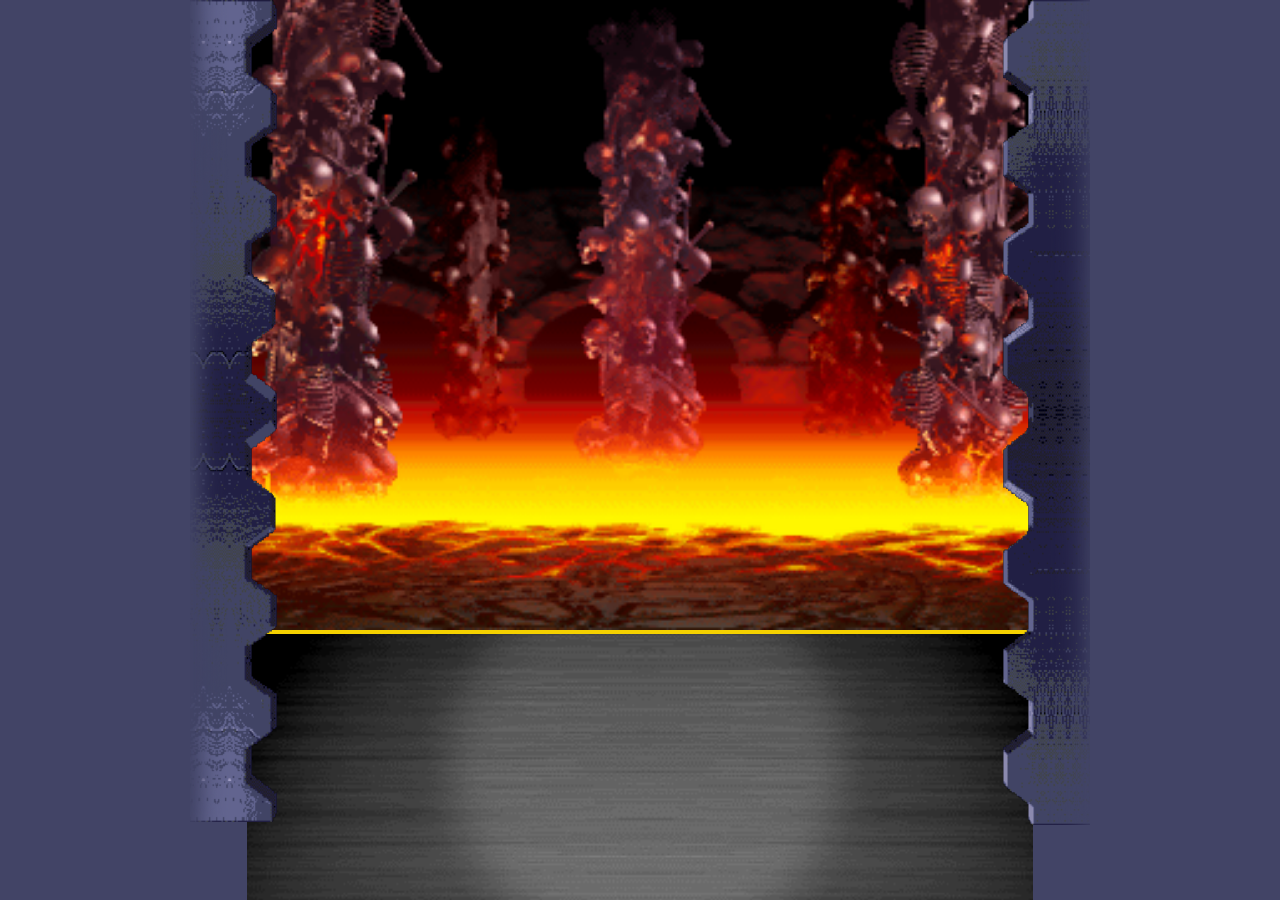
==== index.html @ e9aafe8f "first commit" ====
<!doctype html>
<html lang="en">
<head>
  <meta charset="UTF-8">
  <meta name="viewport"
    content="width=device-width, user-scalable=no, initial-scale=1.0, maximum-scale=1.0, minimum-scale=1.0">
  <meta http-equiv="X-UA-Compatible" content="ie=edge">
  <title>MK - JSMarathon - Arenas</title>
  <link rel="stylesheet" href="style.css">
</head>
<body>
  <div class="root">
    <div class="arenas arena1"></div>
    <div class="chat"></div>
    <div class="wall-left"></div>
    <div class="wall-right"></div>
  </div>
  <script src="main.js"></script>
</body>
</html>
---- style.css ----
@font-face {
    font-family: 'Mortal Kombat 3';
    src: url('./assets/fonts/MortalKombat3-Regular.eot');
    src: url('./assets/fonts/MortalKombat3-Regular.eot?#iefix') format('embedded-opentype'),
        url('./assets/fonts/MortalKombat3-Regular.woff2') format('woff2'),
        url('./assets/fonts/MortalKombat3-Regular.woff') format('woff'),
        url('./assets/fonts/MortalKombat3-Regular.ttf') format('truetype');
    font-weight: normal;
    font-style: normal;
    font-display: swap;
}


*,
*:before,
*:after {
    box-sizing: border-box;
}

html {
    margin: 0;
    padding: 0;
}

body {
    background-color: #424542;
    margin: 0;
    padding: 0;
}

.root {
    display: flex;
    justify-content: center;
    width: 100%;
    flex-direction: column;
    align-items: center;
    position: relative;
    background: #424466;
}

.wall-left {
    position: absolute;
    width: 87px;
    background: url(assets/wall-left.png);
    height: 100vh;
    background-size: contain;
    background-repeat: no-repeat;
    top: 0;
    z-index: 100;
    left: 50%;
    transform: translate(-450px, 0px);
}

.wall-right {
    position: absolute;
    width: 87px;
    background: url(./assets/wall-right.png);
    height: 100vh;
    background-size: contain;
    background-repeat: no-repeat;
    top: 0;
    z-index: 100;
    right: 50%;
    transform: translate(450px, 0px);
}

.arenas {
    width: 786px;
    height: 70vh;
    background-size: cover;
    background-position: center;
    background-repeat: no-repeat;
    position: relative;
    display: flex;
}

.arenas.arena1 {
    background-image: url(./assets/scorpions-lair-arenas.png);
}

.arenas.arena2 {
    background-image: url(./assets/the-cave.png);
}

.arenas.arena3 {
    background-image: url(./assets/jade-s-desert.png);
}

.arenas.arena4 {
    background-image: url(./assets/scislac-busorez.png);
}

.arenas.arena5 {
    background-image: url(./assets/waterfront.png);
}

.player1,
.player2 {
    width: 50%;
    position: relative;
}

.progressbar {
    width: 295px;
    border: 4px solid #f5d100;
    position: absolute;
    top: 59px;
    height: 28px;
    background-color: #cd0e03;
    display: flex;
}

.player1 .progressbar {
    left: 38px;
}

.player2 .progressbar {
    right: 38px;
    flex-direction: row-reverse;
}

.extralife {
    width: 90px;
    border: 2px solid #f5d100;
    position: absolute;
    top: 85px;
    height: 12px;
    background-color: #cd0e03;
    display: flex;
}

.player1 .extralife {
    left: 38px;
}

.player2 .extralife {
    right: 38px;
    flex-direction: row-reverse;
}

.extralife .life {
    background: #00d600;
}

.life {
    background-color: #0431f9;
    height: 100%;
    width: 90%;
}

.name {
    position: absolute;
    font-family: 'Mortal Kombat 3';
    font-size: 26px;
    line-height: 20px;
    letter-spacing: 2px;
    color: #efefef;
    top: 0;
}

.player1 .name {
    left: 5px;
}

.player2 .name {
    right: 5px;
}

.chat {
    width: 786px;
    height: 30vh;
    background: url(./assets/versus.png);
    background-size: cover;
    background-position: center;
    border-top: 4px solid #f5d100;
}

.character {
    position: absolute;
    bottom: 20px;
    width: 150px;
    height: 268px;
}

.player1 .character {
    left: 60px;
}

.player2 .character {
    right: 60px;
}

.player2 .character img {
    transform: scaleX(-1);
}

.character img {
    height: 100%;
}

.fight {
    position: absolute;
    z-index: 100;
    top: 20%;
    width: 300px;
}

.fight img {
    width: 100%;
}
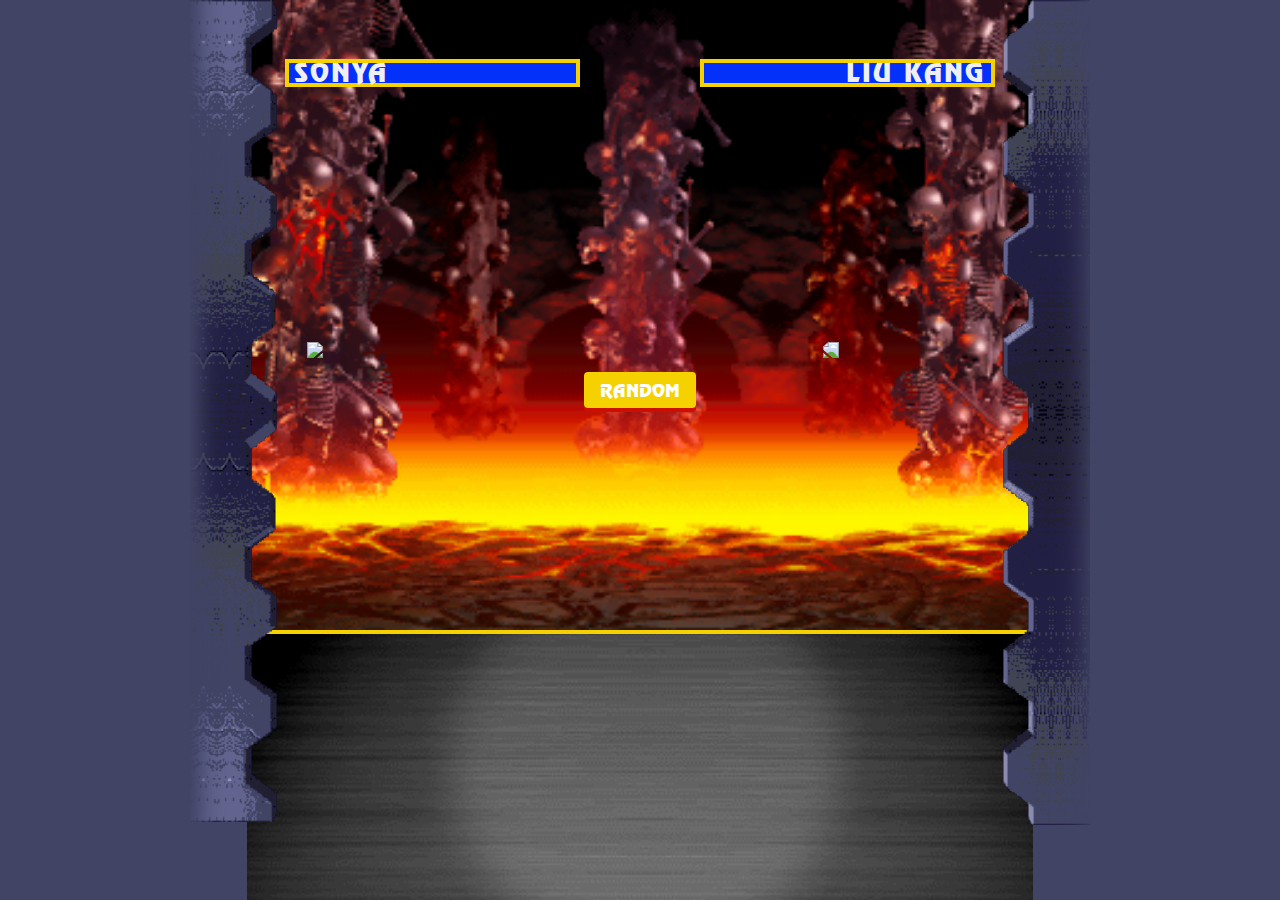
==== commit 168cea59: "homework#3 add changeHP, playerLose, playerWin, randomeHP" ====
--- a/index.html
+++ b/index.html
@@ -10,7 +10,13 @@
 </head>
 <body>
   <div class="root">
-    <div class="arenas arena1"></div>
+    <div class="arenas arena1">
+      <div class="control">
+        <button class="button">
+          Random
+        </button>
+      </div>
+    </div>
     <div class="chat"></div>
     <div class="wall-left"></div>
     <div class="wall-right"></div>
--- a/style.css
+++ b/style.css
@@ -156,6 +156,7 @@
     letter-spacing: 2px;
     color: #efefef;
     top: 0;
+    text-transform: uppercase;
 }
 
 .player1 .name {
@@ -207,4 +208,87 @@
 
 .fight img {
     width: 100%;
-}+}
+
+.control {
+    position: absolute;
+    width: 200px;
+    top: 50%;
+    left: 50%;
+    transform: translate(-50%, -50%);
+    display: flex;
+    justify-content: center;
+    align-items: center;
+    z-index: 1000;
+}
+
+.button {
+    display: block;
+    position: relative;
+    padding: 0 16px;
+    height: 36px;
+    color: white;
+    font-size: 18px;
+    text-transform: uppercase;
+    background-color: #f5d100;
+    border: none;
+    margin-top: 150px;
+    margin-left: auto;
+    margin-right: auto;
+    border-radius: 4px;
+    box-sizing: border-box;
+    cursor: pointer;
+    font-family: "Mortal Kombat 3";
+    outline: none;
+}
+
+.button::after {
+    content: "";
+    position: absolute;
+    width: 100%;
+    height: 100%;
+    top: 4px;
+    left: 0;
+    background-color: #cd0e03;
+    border-radius: 4px;
+    z-index: -1;
+}
+.button:disabled {
+    background-color: #cd0e03;
+}
+
+.button:hover {
+    background-color: #f5d100;
+}
+
+.button:active {
+    top: 2px;
+}
+
+.button:active::after {
+    top: 1px;
+}
+
+.loseTitle {
+    position: absolute;
+    top: 25%;
+    left: 50%;
+    font-size: 36px;
+    transform: translate(-50%, 0%);
+    text-transform: uppercase;
+    z-index: 1000;
+    color: white;
+    font-family: "Mortal Kombat 3";
+}
+
+.winTitle {
+    position: absolute;
+    top: 25%;
+    left: 50%;
+    font-size: 36px;
+    transform: translate(-50%, 0%);
+    text-transform: uppercase;
+    z-index: 1000;
+    color: rgb(255, 217, 2);
+    font-family: "Mortal Kombat 3";
+}
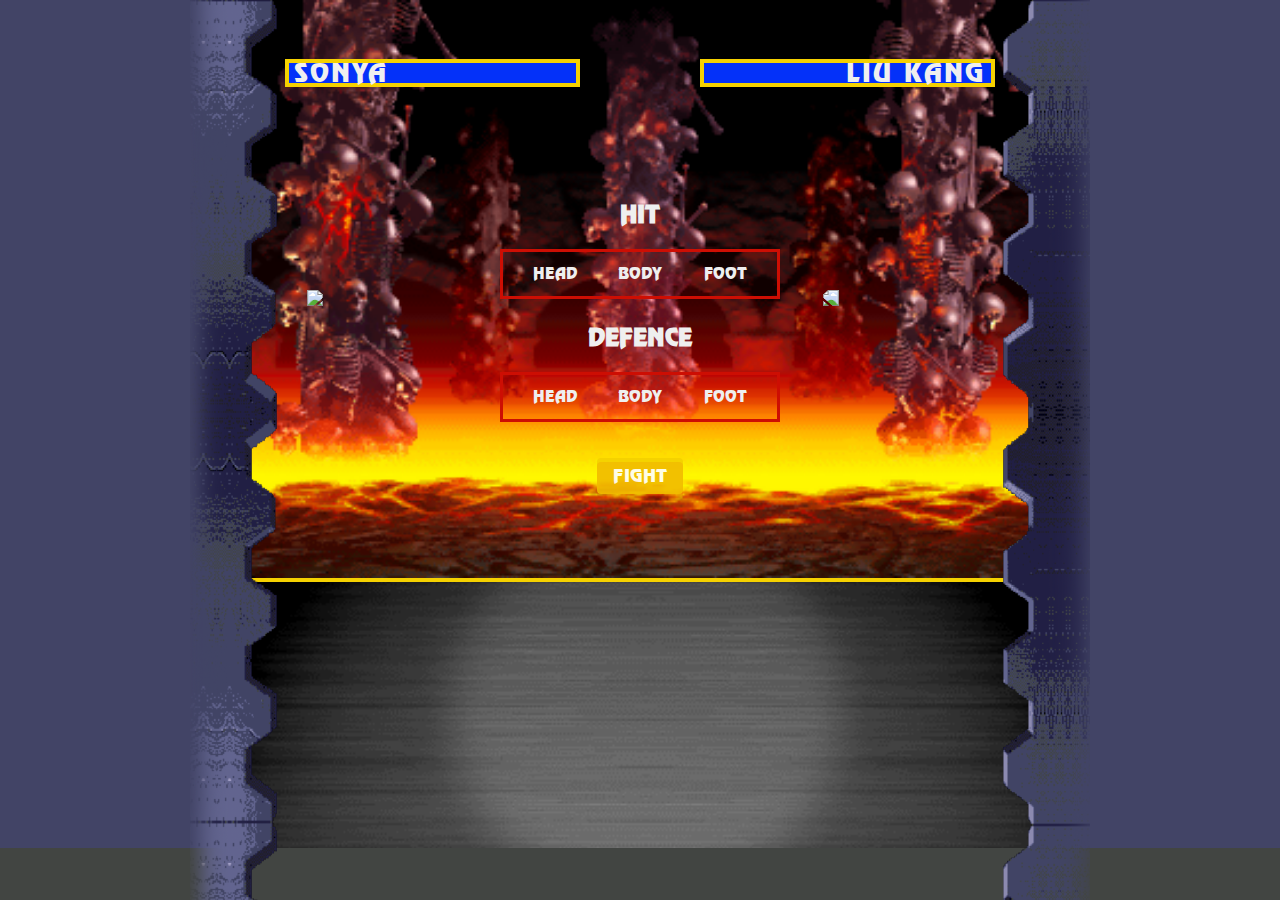
==== commit a91bb7bd: "homeWork#5 add functions enemyAttack, attack and event Submit form. add obj HIT and array ATTACK. Fo" ====
--- a/index.html
+++ b/index.html
@@ -10,12 +10,48 @@
 </head>
 <body>
   <div class="root">
-    <div class="arenas arena1">
-      <div class="control">
-        <button class="button">
-          Random
-        </button>
-      </div>
+    <div class="arenas arena1">а если по
+      <form class="control">
+        <div class="inputWrap">
+          <h2>HIT</h2>
+          <div class="ul">
+            <input type="radio" name="hit" value="head" id="headHit" required>
+            <label for="headHit">
+              <span>HEAD</span>
+            </label>
+            <input type="radio" name="hit" value="body" id="bodyHit" required>
+            <label for="bodyHit">
+              <span>BODY</span>
+            </label>
+            <input type="radio" name="hit" value="foot" id="footHit" required>
+            <label for="footHit">
+              <span>FOOT</span>
+            </label>
+          </div>
+        </div>
+        <div class="inputWrap">
+          <h2>defence</h2>
+          <div class="ul">
+            <input type="radio" name="defence" value="head" id="headDefence" required>
+            <label for="headDefence">
+              <span>HEAD</span>
+            </label>
+            <input type="radio" name="defence" value="body" id="bodyDefence" required>
+            <label for="bodyDefence">
+              <span>BODY</span>
+            </label>
+            <input type="radio" name="defence" value="foot" id="footDefence" required>
+            <label for="footDefence">
+              <span>FOOT</span>
+            </label>
+          </div>
+        </div>
+        <div class="buttonWrap">
+          <button class="button" type="submit">
+            Fight
+          </button>
+        </div>
+      </form>
     </div>
     <div class="chat"></div>
     <div class="wall-left"></div>
--- a/style.css
+++ b/style.css
@@ -41,32 +41,34 @@
 .wall-left {
     position: absolute;
     width: 87px;
-    background: url(assets/wall-left.png);
-    height: 100vh;
+    background-image: url(assets/wall-left.png);
+    min-height: 100vh;
     background-size: contain;
-    background-repeat: no-repeat;
+    background-repeat: repeat-y;
     top: 0;
     z-index: 100;
     left: 50%;
     transform: translate(-450px, 0px);
+    height: 100%;
 }
 
 .wall-right {
     position: absolute;
     width: 87px;
-    background: url(./assets/wall-right.png);
-    height: 100vh;
+    background-image: url(./assets/wall-right.png);
+    min-height: 100vh;
     background-size: contain;
-    background-repeat: no-repeat;
+    background-repeat: repeat-y;
     top: 0;
     z-index: 100;
     right: 50%;
     transform: translate(450px, 0px);
+    height: 100%;
 }
 
 .arenas {
     width: 786px;
-    height: 70vh;
+    height: 578px;
     background-size: cover;
     background-position: center;
     background-repeat: no-repeat;
@@ -97,7 +99,7 @@
 .player1,
 .player2 {
     width: 50%;
-    position: relative;
+    /* position: relative; */
 }
 
 .progressbar {
@@ -170,7 +172,7 @@
 .chat {
     width: 786px;
     height: 30vh;
-    background: url(./assets/versus.png);
+    background-image: url(./assets/versus.png);
     background-size: cover;
     background-position: center;
     border-top: 4px solid #f5d100;
@@ -197,29 +199,21 @@
 
 .character img {
     height: 100%;
+    position: absolute;
+    bottom: 0;
 }
 
 .fight {
     position: absolute;
     z-index: 100;
-    top: 20%;
+    top: 30%;
     width: 300px;
+    left: 50%;
+    transform: translate(-50%, 0%);
 }
 
 .fight img {
     width: 100%;
-}
-
-.control {
-    position: absolute;
-    width: 200px;
-    top: 50%;
-    left: 50%;
-    transform: translate(-50%, -50%);
-    display: flex;
-    justify-content: center;
-    align-items: center;
-    z-index: 1000;
 }
 
 .button {
@@ -232,7 +226,7 @@
     text-transform: uppercase;
     background-color: #f5d100;
     border: none;
-    margin-top: 150px;
+    margin-top: 0;
     margin-left: auto;
     margin-right: auto;
     border-radius: 4px;
@@ -253,9 +247,6 @@
     border-radius: 4px;
     z-index: -1;
 }
-.button:disabled {
-    background-color: #cd0e03;
-}
 
 .button:hover {
     background-color: #f5d100;
@@ -269,9 +260,26 @@
     top: 1px;
 }
 
-.loseTitle {
-    position: absolute;
-    top: 25%;
+.button:disabled {
+    opacity: .9;
+    cursor: not-allowed;
+}
+
+.button:disabled:after {
+    opacity: .1;
+}
+
+.button:disabled:active {
+    top: 0px;
+}
+
+.button:disabled:active::after {
+    top: 4px;
+}
+
+/* .loseTitle {
+    position: absolute;
+    top: 22%;
     left: 50%;
     font-size: 36px;
     transform: translate(-50%, 0%);
@@ -279,16 +287,143 @@
     z-index: 1000;
     color: white;
     font-family: "Mortal Kombat 3";
-}
+    text-shadow: 2px 2px 2px #cd0e03;
+} */
 
 .winTitle {
     position: absolute;
-    top: 25%;
+    top: 22%;
     left: 50%;
     font-size: 36px;
     transform: translate(-50%, 0%);
     text-transform: uppercase;
     z-index: 1000;
-    color: rgb(255, 217, 2);
+    color: white;
     font-family: "Mortal Kombat 3";
-}
+    text-shadow: 2px 2px 2px #cd0e03;
+}
+
+.reloadWrap {
+    position: absolute;
+    top: 54px;
+    z-index: 1000;
+    left: 50%;
+    transform: translate(-50%, 0%);
+}
+
+.reloadWrap .button {
+    margin-top: 0;
+}
+
+form:invalid button[class=button] {
+    opacity: .9;
+    cursor: not-allowed;
+}
+
+form:invalid button[class=button]:after {
+    opacity: .1;
+}
+
+form:invalid button[class=button]:active {
+    top: 0px;
+}
+
+form:invalid button[class=button]:active::after {
+    top: 4px;
+}
+
+.control {
+    position: absolute;
+    width: 200px;
+    top: 60%;
+    left: 50%;
+    transform: translate(-50%, -50%);
+    display: flex;
+    justify-content: flex-start;
+    align-items: center;
+    flex-direction: column;
+    z-index: 1000;
+}
+
+.inputWrap {
+    position: relative;
+    width: 280px;
+    margin-bottom: 24px;
+}
+
+.buttonWrap {
+    margin-top: 12px;
+}
+
+.inputWrap h2 {
+    text-align: center;
+    margin: 0 auto 20px;
+    font-weight: 700;
+    font-family: 'Mortal Kombat 3';
+    color: #efefef;
+    text-transform: uppercase;
+}
+
+.ul {
+    border: solid 3px #cd0e03;
+    height: 50px;
+    padding: 0 12px;
+    font-family: 'Mortal Kombat 3';
+    display: flex;
+    justify-content: space-between;
+    color: #efefef;
+}
+
+.ul label {
+    cursor: pointer;
+}
+
+.ul label:nth-of-type(2) {
+    margin: 0 -4.5px;
+}
+
+.ul label span {
+    position: relative;
+    display: inline-block;
+    width: 80px;
+    height: 50px;
+    line-height: 50px;
+    transition: 0.3s;
+    text-align: center;
+    margin-top: -3px;
+}
+
+.ul label span::before {
+    position: relative;
+    display: block;
+    width: 80px;
+    height: 50px;
+    content: "";
+    transform: scaleY(1.2);
+    z-index: -1;
+    margin-bottom: -50px;
+    transition: 0.3s;
+}
+
+.ul label span:hover {
+    background-color: rgba(107, 185, 240, 0.2);
+}
+
+input {
+    display: none;
+}
+
+input[type=radio]:checked+label>span {
+    color: #fff;
+    font-weight: 700;
+    text-shadow: 0px 2px 2px rgba(0, 0, 0, 0.2);
+}
+
+input[type=radio]:checked+label>span::before {
+    background: #f5d100;
+    box-shadow: 0px 3px 6px 0px rgba(0, 0, 0, 0.2);
+}
+
+input[type=radio]:checked+label>span:hover {
+    background: none;
+}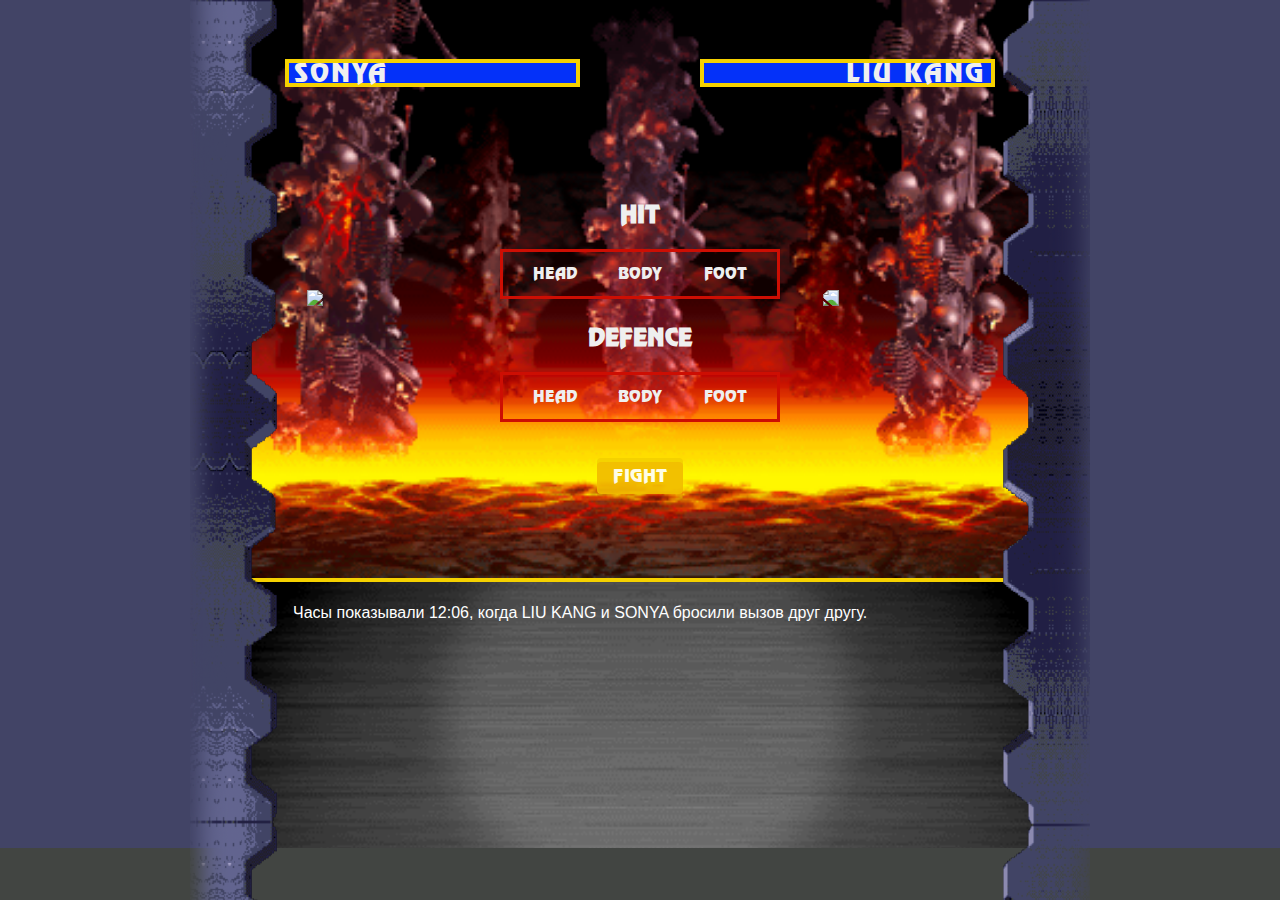
==== commit 680405e3: "homework#6 have created function generateLog, have already created draw Logs" ====
--- a/index.html
+++ b/index.html
@@ -57,6 +57,7 @@
     <div class="wall-left"></div>
     <div class="wall-right"></div>
   </div>
+  <script src="logs.js"></script>
   <script src="main.js"></script>
 </body>
 </html>--- a/style.css
+++ b/style.css
@@ -170,12 +170,16 @@
 }
 
 .chat {
-    width: 786px;
+    width: 814px;
     height: 30vh;
     background-image: url(./assets/versus.png);
     background-size: cover;
     background-position: center;
     border-top: 4px solid #f5d100;
+    padding: 6px 40px 6px 60px;
+    overflow: scroll;
+    color: white;
+    font-family: Arial
 }
 
 .character {
@@ -277,7 +281,7 @@
     top: 4px;
 }
 
-/* .loseTitle {
+.winTitle {
     position: absolute;
     top: 22%;
     left: 50%;
@@ -288,19 +292,6 @@
     color: white;
     font-family: "Mortal Kombat 3";
     text-shadow: 2px 2px 2px #cd0e03;
-} */
-
-.winTitle {
-    position: absolute;
-    top: 22%;
-    left: 50%;
-    font-size: 36px;
-    transform: translate(-50%, 0%);
-    text-transform: uppercase;
-    z-index: 1000;
-    color: white;
-    font-family: "Mortal Kombat 3";
-    text-shadow: 2px 2px 2px #cd0e03;
 }
 
 .reloadWrap {
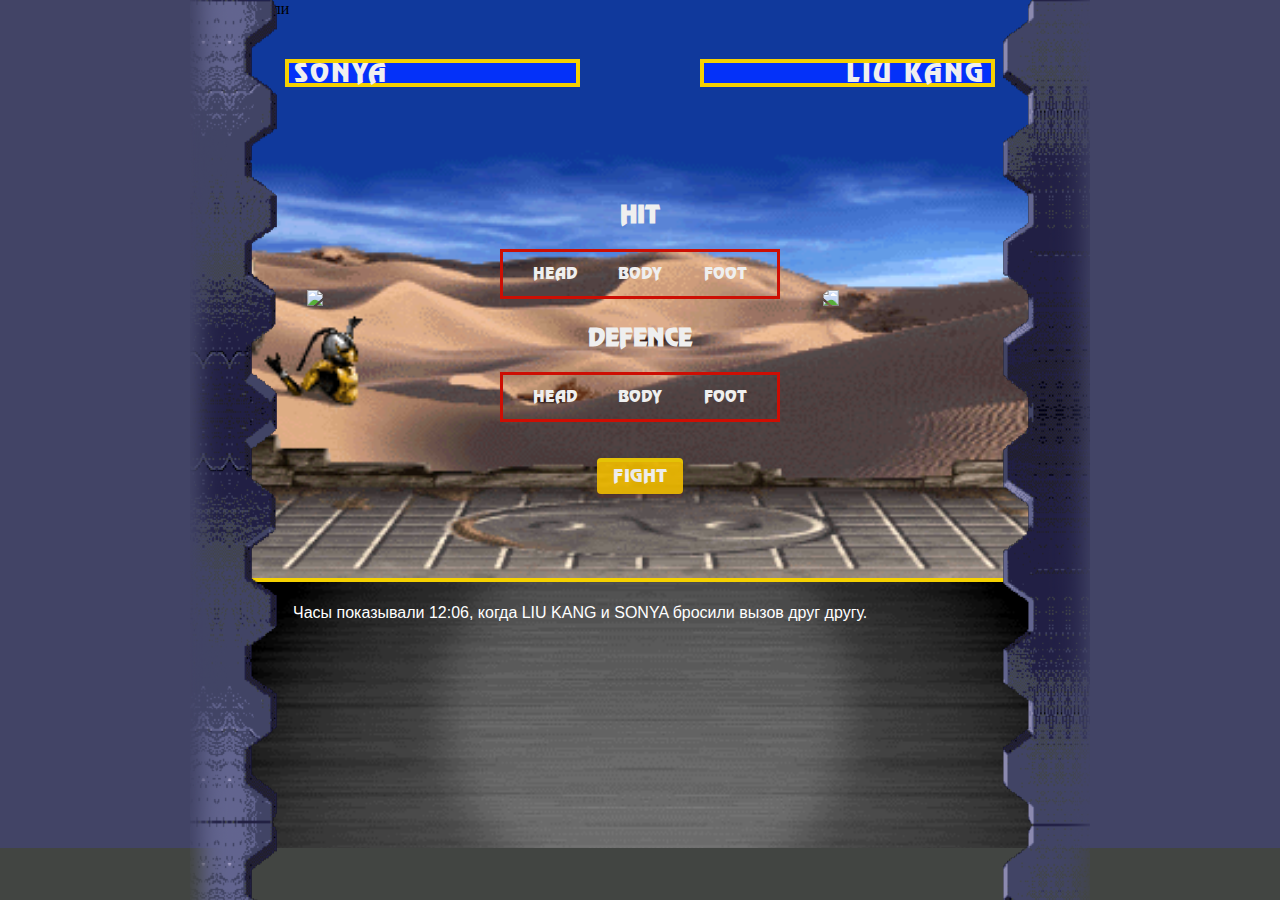
==== commit e0e95e19: "homework#7 refactoring codes, have used disturization, taked functions to a separate file" ====
--- a/index.html
+++ b/index.html
@@ -10,7 +10,7 @@
 </head>
 <body>
   <div class="root">
-    <div class="arenas arena1">а если по
+    <div class="arenas arena3">а если по
       <form class="control">
         <div class="inputWrap">
           <h2>HIT</h2>
@@ -57,7 +57,6 @@
     <div class="wall-left"></div>
     <div class="wall-right"></div>
   </div>
-  <script src="logs.js"></script>
-  <script src="main.js"></script>
+  <script src="main.js" type="module"></script>
 </body>
 </html>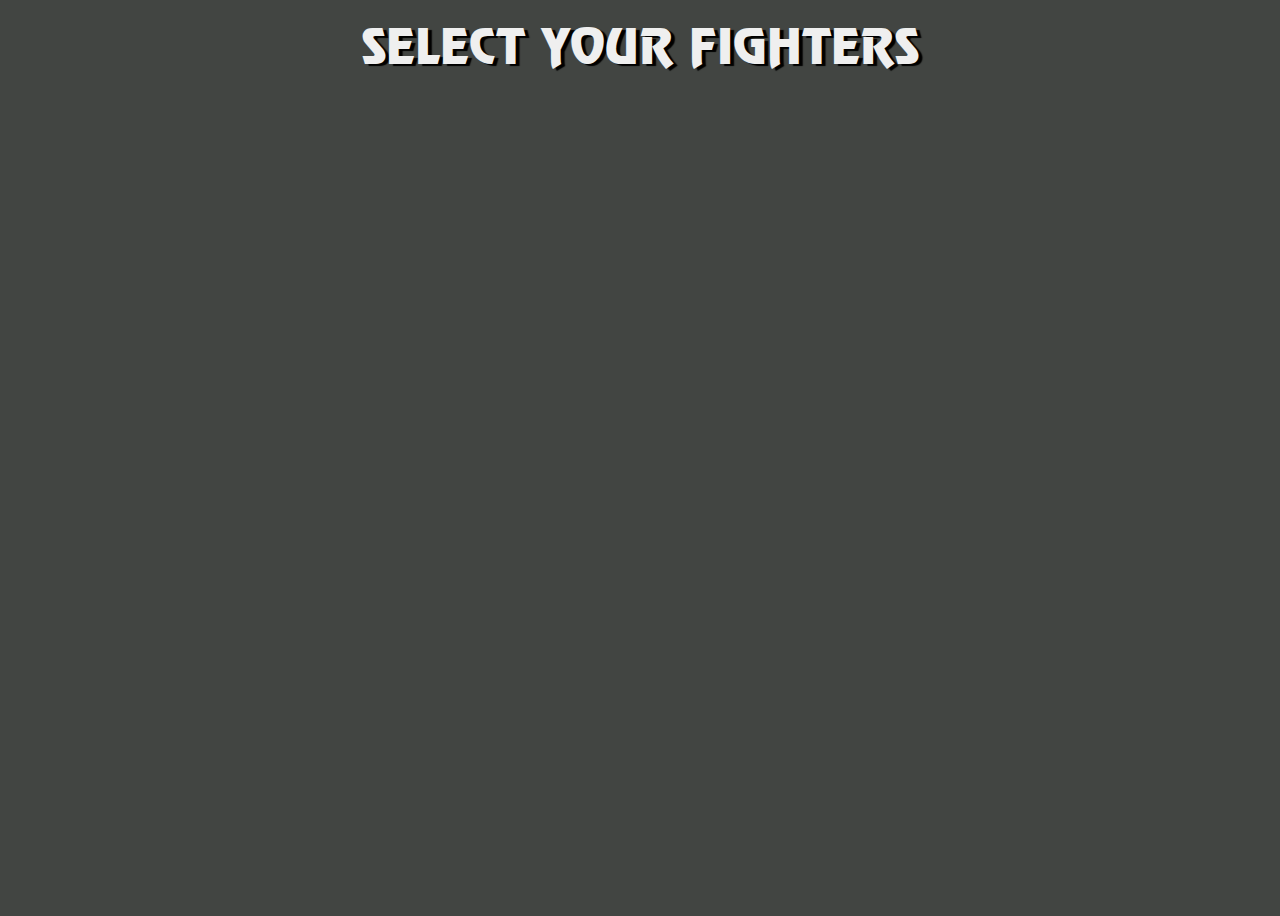
==== commit dbe88f47: "homework#9 added page with choice person,have already added random modify arenas and compuner person" ====
--- a/index.html
+++ b/index.html
@@ -1,62 +1,22 @@
 <!doctype html>
 <html lang="en">
 <head>
-  <meta charset="UTF-8">
-  <meta name="viewport"
-    content="width=device-width, user-scalable=no, initial-scale=1.0, maximum-scale=1.0, minimum-scale=1.0">
-  <meta http-equiv="X-UA-Compatible" content="ie=edge">
-  <title>MK - JSMarathon - Arenas</title>
-  <link rel="stylesheet" href="style.css">
+    <meta charset="UTF-8">
+    <meta name="viewport"
+          content="width=device-width, user-scalable=no, initial-scale=1.0, maximum-scale=1.0, minimum-scale=1.0">
+    <meta http-equiv="X-UA-Compatible" content="ie=edge">
+    <title>Mortal Kombat</title>
+    <link rel="stylesheet" href="index.css">
 </head>
 <body>
-  <div class="root">
-    <div class="arenas arena3">а если по
-      <form class="control">
-        <div class="inputWrap">
-          <h2>HIT</h2>
-          <div class="ul">
-            <input type="radio" name="hit" value="head" id="headHit" required>
-            <label for="headHit">
-              <span>HEAD</span>
-            </label>
-            <input type="radio" name="hit" value="body" id="bodyHit" required>
-            <label for="bodyHit">
-              <span>BODY</span>
-            </label>
-            <input type="radio" name="hit" value="foot" id="footHit" required>
-            <label for="footHit">
-              <span>FOOT</span>
-            </label>
-          </div>
-        </div>
-        <div class="inputWrap">
-          <h2>defence</h2>
-          <div class="ul">
-            <input type="radio" name="defence" value="head" id="headDefence" required>
-            <label for="headDefence">
-              <span>HEAD</span>
-            </label>
-            <input type="radio" name="defence" value="body" id="bodyDefence" required>
-            <label for="bodyDefence">
-              <span>BODY</span>
-            </label>
-            <input type="radio" name="defence" value="foot" id="footDefence" required>
-            <label for="footDefence">
-              <span>FOOT</span>
-            </label>
-          </div>
-        </div>
-        <div class="buttonWrap">
-          <button class="button" type="submit">
-            Fight
-          </button>
-        </div>
-      </form>
+<div class="root">
+    <div class="title">
+        SELECT YOUR FIGHTERS
     </div>
-    <div class="chat"></div>
-    <div class="wall-left"></div>
-    <div class="wall-right"></div>
-  </div>
-  <script src="main.js" type="module"></script>
+    <div class="player"></div>
+    <div class="parent"></div>
+
+    <script src="index.js"></script>
+</div>
 </body>
-</html>+</html>
--- a/index.css
+++ b/index.css
@@ -0,0 +1,140 @@
+@font-face {
+    font-family: 'Mortal Kombat 3';
+    src: url('./assets/fonts/MortalKombat3-Regular.eot');
+    src: url('./assets/fonts/MortalKombat3-Regular.eot?#iefix') format('embedded-opentype'),
+    url('./assets/fonts/MortalKombat3-Regular.woff2') format('woff2'),
+    url('./assets/fonts/MortalKombat3-Regular.woff') format('woff'),
+    url('./assets/fonts/MortalKombat3-Regular.ttf') format('truetype');
+    font-weight: normal;
+    font-style: normal;
+    font-display: swap;
+}
+
+
+*, *:before, *:after {
+    box-sizing: border-box;
+}
+
+body {
+    background-color: #424542;
+}
+
+.root {
+    display: flex;
+    justify-content: center;
+    align-items: center;
+    flex-direction: column;
+    padding-top: 30px;
+    min-height: 100vh;
+    min-width: 100vh;
+    background-size: contain;
+    background-position: center;
+    position: relative;
+}
+
+.title {
+    position: absolute;
+    font-family: "Mortal Kombat 3";
+    font-size: 48px;
+    color: #FFF;
+    top: 10px;
+    left: 50%;
+    color: #efefef;
+    text-shadow: 4px 2px 1px #000;
+    transform: translate(-50%, 0);
+    white-space: nowrap;
+}
+
+.player {
+    position: absolute;
+    width: 210px;
+    height: 367px;
+    z-index: 3;
+    bottom: 44px;
+    left: 50%;
+    margin-left: -105px;
+    transform: translate(-205%, 0px);
+}
+
+.player img {
+    max-width: 100%;
+    max-height: 100%;
+    height: 100%;
+}
+
+.parent {
+    display: grid;
+    grid-template-columns: repeat(7, 1fr);
+    grid-template-rows: repeat(4, 1fr);
+    grid-column-gap: 0px;
+    grid-row-gap: 0px;
+}
+
+.div1 { grid-area: 1 / 1 / 2 / 2; }
+.div2 { grid-area: 1 / 2 / 2 / 3; }
+.div3 { grid-area: 1 / 3 / 2 / 4; }
+.div4 { grid-area: 1 / 4 / 2 / 5; }
+.div5 { grid-area: 1 / 5 / 2 / 6; }
+.div6 { grid-area: 1 / 6 / 2 / 7; }
+.div7 { grid-area: 1 / 7 / 2 / 8; }
+.div8 { grid-area: 2 / 1 / 3 / 2; }
+.div9 { grid-area: 2 / 2 / 3 / 3; }
+.div10 { grid-area: 2 / 3 / 3 / 4; }
+.div11 { grid-area: 2 / 4 / 3 / 5; }
+.div12 { grid-area: 2 / 5 / 3 / 6; }
+.div13 { grid-area: 2 / 6 / 3 / 7; }
+.div14 { grid-area: 2 / 7 / 3 / 8; }
+.div15 { grid-area: 3 / 2 / 4 / 3; }
+.div16 { grid-area: 3 / 3 / 4 / 4; }
+.div17 { grid-area: 3 / 4 / 4 / 5; }
+.div18 { grid-area: 3 / 5 / 4 / 6; }
+.div19 { grid-area: 3 / 6 / 4 / 7; }
+.div20 { grid-area: 4 / 2 / 5 / 3; }
+.div21 { grid-area: 4 / 3 / 5 / 4; }
+.div22 { grid-area: 4 / 4 / 5 / 5; }
+.div23 { grid-area: 4 / 5 / 5 / 6; }
+.div24 { grid-area: 4 / 6 / 5 / 7; }
+
+.row {
+    display: flex;
+    position: relative;
+    z-index: 1;
+}
+
+.row:hover {
+    z-index: 2;
+}
+.character {
+    width: 137px;
+    height: 176px;
+    position: relative;
+    z-index: 1;
+    cursor: pointer;
+}
+
+.character:hover,
+.character.active {
+    z-index: 2;
+}
+
+.character:hover:before,
+.character.active:before {
+    content: "";
+    display: block;
+    width: calc(100% + 4px);
+    height: calc(100% + 4px);
+    top: -2px;
+    left: -2px;
+    position: absolute;
+    border: 14px solid #21aa21;
+}
+.character.disabled {
+    cursor: default;
+}
+.character.disabled:hover:before {
+    display: none;
+}
+
+.character img {
+    width: 100%;
+}
